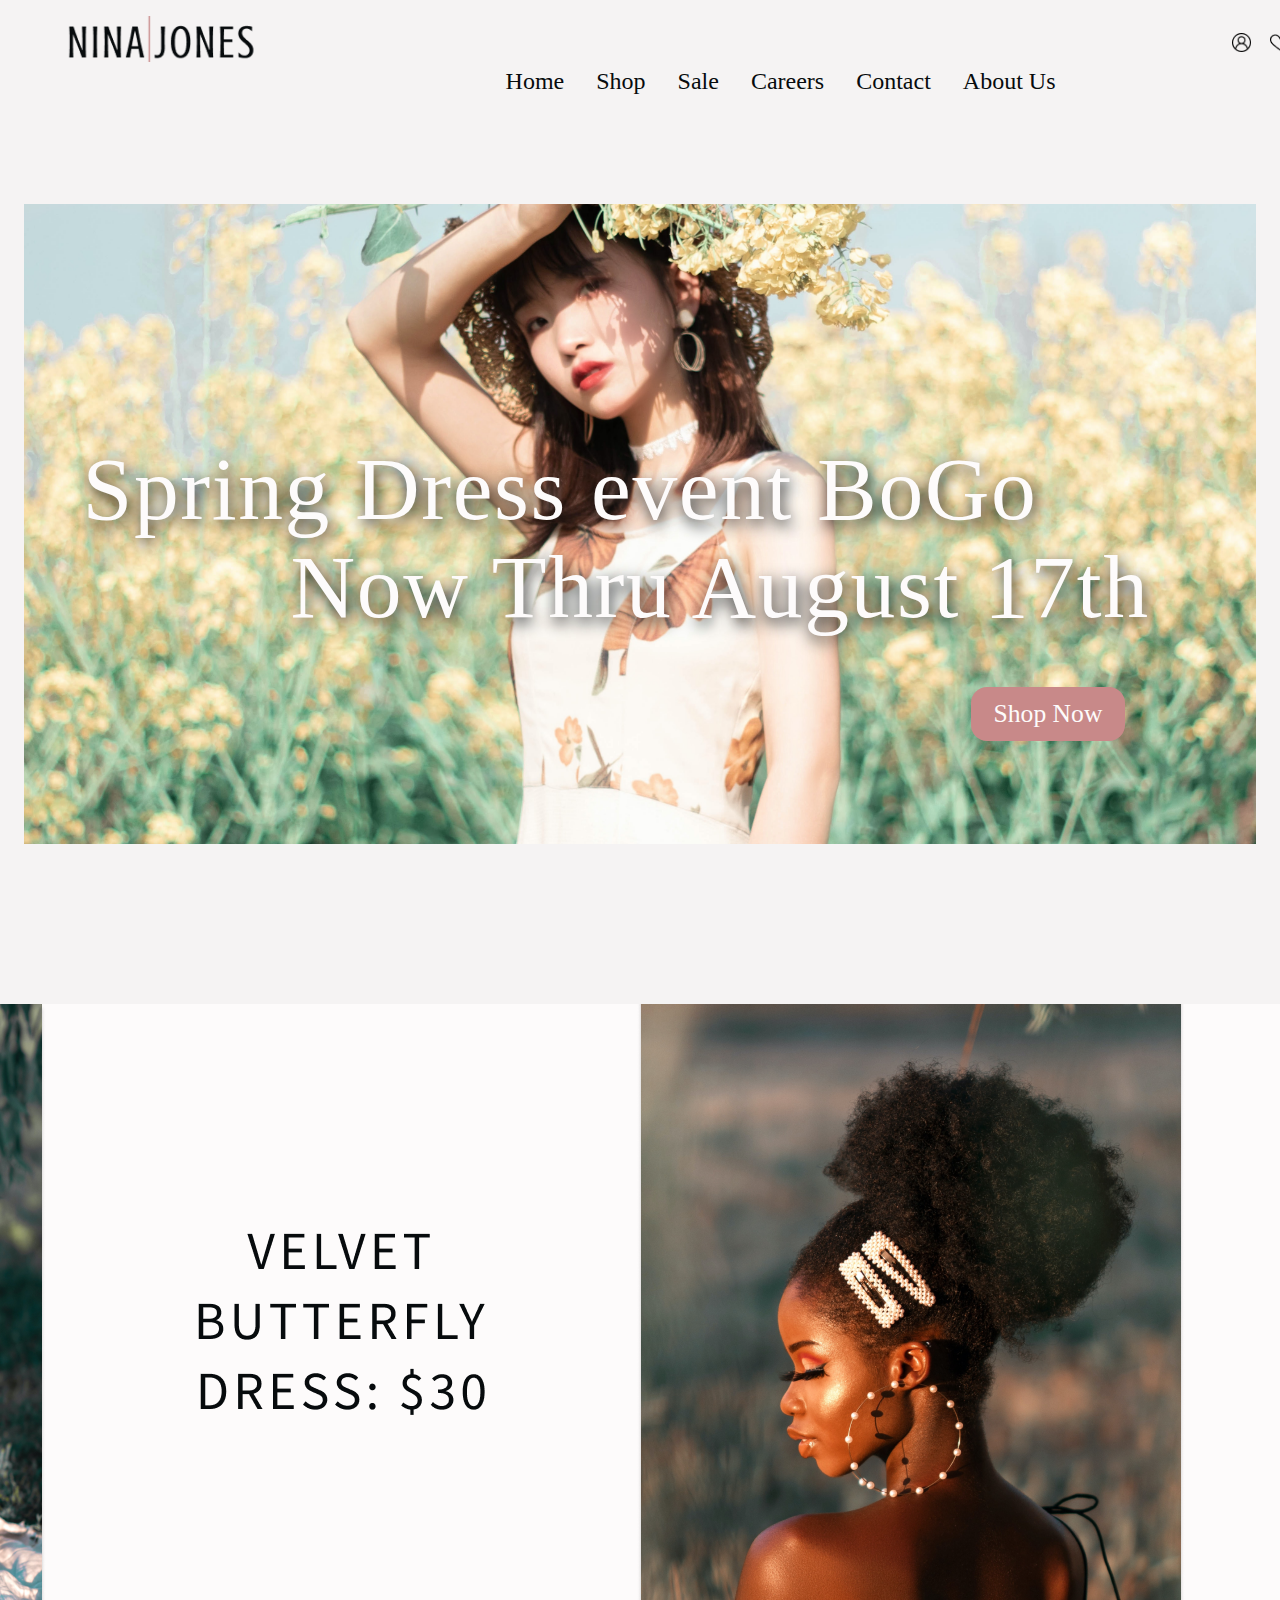
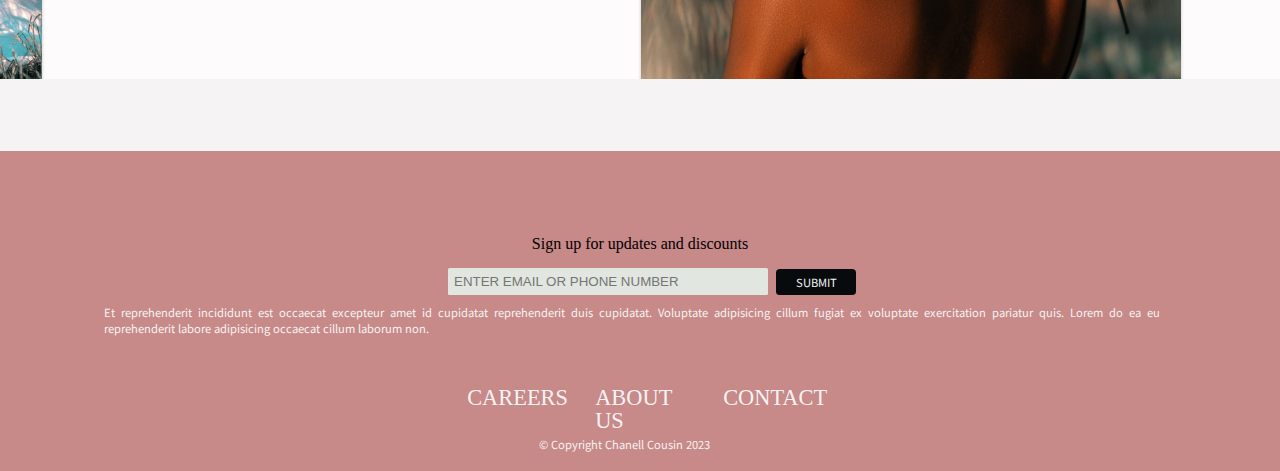
==== index.html @ b7d58924 "sync" ====
<!DOCTYPE html>
<html lang="en">
<head>
    <meta charset="UTF-8">
    <meta http-equiv="X-UA-Compatible" content="IE=edge">
    <meta name="viewport" content="width=device-width, initial-scale=1.0;">
    <link rel="preconnect" href="https://fonts.googleapis.com">
    <link rel="preconnect" href="https://fonts.gstatic.com" crossorigin>
    <link href="https://fonts.googleapis.com/css2?family=Crushed&family=Fraunces:opsz,wght@9..144,700&display=swap" rel="stylesheet">
    <link rel="preconnect" href="https://fonts.googleapis.com">
    <link rel="preconnect" href="https://fonts.gstatic.com" crossorigin>
    <link href="https://fonts.googleapis.com/css2?family=Noto+Sans+KR&display=swap" rel="stylesheet">
    <link rel="stylesheet" href="reset.css">
    <link rel ="stylesheet" type="text/css" href="jones.css">
    <link rel="icon" href="imgs/jonesico.png" type="image/gif" sizes="16x16">
    <script src="https://kit.fontawesome.com/b9b6d2857e.js" crossorigin="anonymous"></script>
    <title>Jones by Nina Jones</title>
</head>
<body>
    <header>
        <section class="header_grid">
            <section class="header_grid">
                <nav class="nav">
                    <div class="btn_toggle_nav"onclick="toggleNav()"></div>
                    <ul>
                        <li><a href="index.html">Home</a></li>
                        <li><a href="shop.html">Shop</a></li>
                        <li><a href="sale.html">Sale</a></li>
                        <li><a href="underconsturct.html">Careers</a></li>
                        <li><a href="contact.html">Contact</a></li>
                        <li><a href="about.html">About Us</a></li> 
                    </ul>
                </nav>
                  <!--header img stuff-->
                  <a href="index.html"> <img class="nina_logo " src="imgs/ninalogo.png" alt="Nina Jones Logo also home button"></li></a>
    
                  <ul class="shop_flex">
    
                    
                    <li>     
                    <aside class="tooltip">
                        <img class="shop_logo " src="imgs/user 3.png" alt="User login icon">
                        <span class="tooltxt">Login</span>
                    </aside>
                </li>
                <li>
                    <aside class="tooltip">
                        <img class="shop_logo" src="imgs/like 3.png" alt="Wishlist icon">
                        <span class="tooltxt2">Wishlist</span>
                    </aside>
    
                </li>
                <li>
                    <aside class="tooltip">
                        <img class="shop_logo" src="imgs/shopping-bag 3.png" alt="Shopping bag icon">
                        <span class="tooltxt3">Bag</span>
                    </aside>
    
                </li>
            </ul>
        
    
        
    
        <!--header img stuff end-->
    
                          
        </section>

        
    
                
            
                <!--header img stuff end-->
          </header>
    
    
        <main>


        <section class="home_banner">
           
            
          
            <div class="flex_this"> 
                <p class="home_banner_txt1">Spring Dress event BoGo </p>
                <p class="home_banner_txt2">Now Thru August 17th</p>
                

                <article class="header_bttn">
                    <a href="#"><button class="home_banner_bttn">Shop Now</button></a>
                   </article>

           </div>

          

         
           

        </section>


    

      

        
         
<!--
        <div class="shop_article_div">
            <article class="shop_article">
                <p>Shop By Season</p>
            </article>
        </div>
            -->

        <section class="season_img_flex">

            <img class="season_sale" src="imgs/Blush.png" alt="">


            <img class="season_sale" src="imgs/Butterfly AD.png" alt="">

           
         


            <!--<aside class="season1">
                <a class="season_img_link" href="underconsturct.html">
                    <img class="img_season" src="imgs/spring.jpg" alt="">
                    <p class="season_txt">Spring</p>
                </a>
                
            </aside>
            

            <aside class="season1">
                <a class="season_img_link" href="underconsturct.html"> 
                    <img class="img_season season_img2" src="imgs/summer 1.png" alt="">
                    <p class="season_txt">Summer</p>
                </a>
               
            </aside>

            <aside class="season1">
                <a href="underconsturct.html" class="season_img_link">   
                    <img class="img_season season_img3" src="imgs/fall1.jpg" alt="">
                    <p class="season_txt">Fall</p>
                </a>
             
            </aside>

            <aside class="season1">
                <a href="underconsturct.html" class="season_img_link">
                    <img class="img_season season_img4" src="imgs/winter2.png" alt="">
                    <p class="season_txt">Winter</p>
                </a>
                
            </aside>

            -->
            
        </section>


    </main>



    <footer class="foot_flex">

        <aside class="flex_foot_icons">
            <i class=" fa-brands fa-twitter fa-2xl"></i>
            <i class="fa-brands fa-square-instagram fa-2xl"></i>
            <i class="fa-brands fa-square-snapchat fa-2xl"></i>
            <i class="fa-brands fa-pinterest fa-2xl"></i>
            <i class="fa-brands fa-youtube fa-2xl"></i>
        </aside>

        
        
        <aside class="lorem_form">

           <p class="signup">Sign up for updates and discounts</p>
          

            <form action="#">
                <label for="email"></label>
                <input type="text" id="email" name="email" placeholder="Enter Email or Phone Number">
                
            </form>

        

            <input type="submit" value="submit">
            
    
            <p class="lorem">Et reprehenderit incididunt est occaecat excepteur amet id cupidatat reprehenderit duis cupidatat. Voluptate adipisicing cillum fugiat ex voluptate exercitation pariatur quis. Lorem do ea eu reprehenderit labore adipisicing occaecat cillum laborum non.</p>

        </aside>
       

        <aside class="second_menu_flex">
            <a href="underconstuct.html"><p>careers</p></a>
            <a href="about.html"><p>about us</p></a>
            <a href="contact.html"><p>contact</p></a>
        </aside>


        <p id="copy_right">&copy Copyright Chanell Cousin 2023
      
        </p>
        

    </footer>
  


    
    
</body>
<script src="/nav.js"></script>
</html>
---- jones.css ----
*{
    margin: 0;
    padding: 0;
    box-sizing: border-box;
}

.btn_toggle_nav{
   
    width:80px;
    height: 40px;
    background-image: url(imgs/pinkhamburger.png);
    background-repeat: no-repeat;
    background-size: 30%;
    background-position: center;
    cursor: pointer;
    visibility: visible;
    z-index: 3;
    position: relative;
    right: 1rem;
  
}

body{
    background:#f5f3f3;
    width:100%;
    height: 100%;
    margin:0;
    padding:0;
    overflow-x: hidden;
    
}

.nav ul a{
    position: relative;
    z-index: 2;
    
	
}

.nav {
    visibility: hidden;
    text-decoration: none;
    color:#c88989;
    font-size: 1.3rem;
    font-family: crushed, Times New Roman, Times, serif;
    padding:.8rem;
    line-height: 2.5rem;
    
    
}

li a{
	padding-left: .5rem;
    text-decoration: none;
    color:#c88989;
}





.nav a:hover{
   cursor: pointer;
   
   
}




footer{
    
    bottom: 0;
    left: 0;
    right: 0;
    height: 20rem;
    background-color: #c88989;
    clear: both;
    bottom: 0;
    clear: both;
    position: relative;
    top:8rem;
}










/*header code*************************************************************/







.nav{
    float: left;
}



.nina_logo:hover{
    cursor: pointer;

}



.shop_logo{
   
   
    
    width: 1.2rem;
    height: 1.2rem;
   

}

.shop_logo:hover{
    transform: scale(1.2);
    cursor: pointer;

}

.shop_flex{
    display: flex;
    flex-direction: row;
    justify-content: center;
    align-items: center;
    gap:1.2rem;
    position: relative;
    top:1rem;
   
}


/*ToolTip section******************************************/
.tooltip{
    display: flex;
    flex-direction: column;
    align-items: center;
    justify-content: center;
    position: relative;
}


 .tooltxt{
    visibility:hidden;
    width:3rem;
    color:#f5f3f3;
    background-color: #070b0d6f;
    text-align: center;
    padding:0.258rem;
    top:1.5rem;
    border-radius: 6px;
    position: absolute;
    z-index: 1;
    font-family: noto sans kr;
    font-size: 0.8rem;
}

.tooltip:hover .tooltxt{
    visibility: visible;
}

.tooltxt2{
    visibility:hidden;
    width:3.5rem;
    color:#f5f3f3;
    background-color: #070b0d6f;
    text-align: center;
    padding:0.258rem;
    top:1.5rem;
    
    border-radius: 6px;
    position: absolute;
    z-index: 1;
    font-family: noto sans kr;
    font-size: 0.8rem;
}

.tooltip:hover .tooltxt2{
    visibility: visible;
}

.tooltxt3{
    visibility:hidden;
    width:3rem;
    color:#f5f3f3;
    background-color: #070b0d6f;
    text-align: center;
    padding:0.258rem;
    top:1.5rem;
    border-radius: 6px;
    position: absolute;
    z-index: 1;
    font-family: noto sans kr;
    font-size: 0.8rem;
}

.tooltip:hover .tooltxt3{
    visibility: visible;
}

/*End ToolTip section*******************************************/



/*end header code**************************************************************************/







/*Search bar*****************************************************************************/

input[type=text]{
    
    width: 19rem;
    height: 1.630rem;
    background: #e1e6e1;
    position: relative;
    bottom:18rem;
    border-radius: 10rem;
    text-transform: uppercase;
    color:#070b0d89;
    border:1px solid#070b0d;
    font-family: 'Noto Sans KR, Franklin Gothic Medium, Arial Narrow', Arial, sans-serif;
 
    
      
  
      
  }
  
  .search_flex{
     position: relative;
     left:7rem;
     z-index: 0;
     bottom:15rem;
   
  
    
  }
  








*/


/*search bar end*/

/*Banner code start******************************************/

.flex_this{
    display: flex;
    flex-direction: column;
    align-items: center;
    justify-content: center;
    flex-wrap: nowrap;
    gap:.5rem;


}


.home_banner{
   
    background-image: url(imgs/homepageimg.jpg);
    background-size: cover;
    background-position: center;
    background-repeat:no-repeat;
    width: 100%;
    height:35vh;
    position: relative;
    top:4rem;
    z-index:5;
 

}


.home_banner_txt1,.home_banner_txt2{
    color:#fdfbfb;
    font-family: crushed, Times New Roman, Times, serif;
    font-size: 7vw;
    filter: drop-shadow(2px 5px 8px #070b0d);
    position: relative;
    top:10rem;
    letter-spacing: 0.1rem;
    right:5rem;
  
    
}



.home_banner_txt2{
    position: relative;
    right:2rem;
   
  
}


.home_banner_bttn{
    cursor: pointer;
    border:none;
    width: 18vw;
    height:4vh;
    border-radius: 1rem;
    background: #c88989;
    color:#fdfbfb;
    position: relative;
    top:12rem;
    left: 14rem;
    font-size:3vw;
    font-family: crushed;
    z-index: 1;
   
    
}



.home_banner_bttn:hover{
    color:#c88989;
    background: #fdfbfb;
}

.season_txt{
    text-align: center;
    color:#f5f3f3;
    font-size: 2.8rem;
    font-family: crushed;
    position: relative;
    bottom:13rem;
    letter-spacing: 0.2rem;
    filter: drop-shadow(2px 2px 2px #070b0d);
}
 






/*Banner code end********************************************/


.shop_article{
    display: block;
    margin-left: auto;
    margin-right:auto;   
    width:27rem;
    height:4rem;
    background: #fdfbfb;
    border:0.123rem solid #985657;
    position: relative;
    top:7rem;
    filter: drop-shadow(1px 3px 2px #070b0d6f);

}

.shop_article p{
    text-align: center;
    position: relative;
    top:.5rem;
    font-family: crushed;
    font-size: 2.5rem;
    color: #985657;
    text-transform: uppercase;
}

/*Seasons Images************************************************/

.season_img_flex{
    display: flex;
    flex-direction: row;
    flex-wrap: wrap;
    align-content: center;
    justify-content: center;
    gap:4rem;
  
    position: relative;
    top:10rem;
    padding-bottom: 5rem;
    
  
}

a{
    text-decoration: none;
    width:8rem;
    height:1rem;
}


.img_season{
    cursor: pointer;
    width: 12rem;
    height: 20rem;
    filter: drop-shadow(2px 2px 2px #070b0d);
}

.season1{
    height: 20.6rem;
}

.season_txt{
    cursor:pointer;
}





.season1:hover{
 
   filter: drop-shadow(2px 2px 2px #070b0d);
   transition: 150ms;
   
   
}








/*Seasons Images end********************************************/



/********FOOTER CODE************************/

.foot_flex{
    display: flex;
    flex-direction: column;
    align-items: center;
    justify-content: center;
   
}




footer{
    
    bottom: 0;
    left: 0;
    right: 0;
    height: auto;
    height: 20rem;
    background-color: #c88989;
    clear: both;
    bottom: 0;
    clear: both;
    position: relative;
    top:8rem;
}



.flex_foot_icons{
    display: flex;
    flex-direction: row;
    align-items: center;
    justify-content: center;
    gap:1.6rem;
    position: relative;
    
}

/*footer form start*/


.lorem_form{
    display: flex;
    flex-direction: column;
    align-items: center;
    justify-content: center;
   
    
    
}
/*

.signup{
    color:#070b0d;
    font-family: crushed;
    font-size: 1.5rem;
    position: relative;
    top:2.5rem;
    letter-spacing: 0.222;
    margin-right: 5rem;
    
}
*/
input[type=text]{
    width: 20rem;
    padding:6px ;
    display:inline-block;
    border-radius: .1rem;
    box-sizing: border-box;
    position: relative;
    margin-right: 4rem;
    top:1rem;
    border: none;
    
    
}

input[type=submit]{
    cursor: pointer;
    width:5rem;
    height: 1.6rem;
    border:none;
    border-radius: .240rem;
    background-color:#070b0d;
    color:#f5f3f3;
    position: relative;
    bottom:2.5rem;
    left:11rem;
    font-family: noto sans kr;
    font-size: 0.7rem;
    text-transform: uppercase;
    top:-0.6rem;

}


input[type=submit]:hover{
    background-color:#f5f3f3;
    color:#070b0d;

}


/*footer form end*/

.lorem{
    font-family: noto sans kr;
    font-size: .7rem;
    color:#f5f3f3;
    line-height: 1rem;
    padding-left: 4rem;
    padding-right: 5rem;
    text-align: justify;
    max-width: 75rem;
    width:100%;
    
  
   
    
}

.second_menu_flex{
  display: flex;
  flex-direction: row;
  align-items: center;
  justify-content: center;
  position: relative;
  top:2rem;
 
}

.second_menu_flex a{
    text-decoration: none;
}

.second_menu_flex p:hover{
    transform: scale(1.2);
}

.fa-brands{
    color:#070b0d;
}

.fa-brands:hover{
    transform: scale(1.2);
    cursor: pointer;
}



.second_menu_flex p{
    
    color:#f5f3f3;
    font-family: crushed;
    font-size: 1.4rem;
    text-transform: uppercase;
}


#copy_right{
    text-align: center;
    color:#f5f3f3;
    text-align: center;
    font-family: noto sans kr;
    position: relative;
    top:4rem;
    font-size: .7rem;
    right: 1rem;

}

/*Cell phones******************************/

@media only screen  and (min-width:320px) and (max-width:768px) /*between 320 and 768*/ {

    
header{
	position: relative;
	top:0;
	width: auto;
    height: 6rem;
}


.nav{
   position: relative;
    visibility: hidden;
	background-color:#f5f3f3c0;
	z-index: 6;
	height: 20rem;
	width:10rem;
   
	
}

.nav ul li a:hover{
    color:#f5f3f3;
    background-color: #c88989;
    padding: .4rem;
    border-radius: .2rem;
}
   
   
   
   
   
   
   


.nina_logo{
    float: left;
    position: relative;
    top:.9rem;
    left: -2rem;
    width: 8rem;
    
}




    .tooltip{
    display: flex;
    flex-direction: column;
    align-items: center;
    justify-content: center;
    position: relative;
    
    
}



    
/*Banner code start******************************************/

.flex_this{
    display: flex;
    flex-direction: column;
    align-items: center;
    justify-content: center;
    flex-wrap: nowrap;
    gap:.5rem;


}


.home_banner{
   
    background-image: url(imgs/homepageimg.jpg);
    background-size: cover;
    background-position: center;
    background-repeat:no-repeat;
    width: 100%;
    height:35vh;
    position: relative;
    top:4rem;
    z-index:5;
 

}


.home_banner_txt1,.home_banner_txt2{
    color:#fdfbfb;
    font-family: crushed, Times New Roman, Times, serif;
    font-size: 7vw;
    filter: drop-shadow(2px 5px 8px #070b0d);
    position: relative;
    top:8rem;
    letter-spacing: 0.1rem;
    right:5rem;
    white-space: nowrap;
  
    
}



.home_banner_txt2{
    position: relative;
    right:2rem;
   
  
}


.home_banner_bttn{
    cursor: pointer;
    border:none;
    width: 25vw;
    height:3vh;
    border-radius: 1rem;
    background: #c88989;
    color:#fdfbfb;
    position: relative;
    top:10rem;
    left: 3rem;
    font-size:3vw;
    font-family: crushed;
    z-index: 1;
   
    
}



.home_banner_bttn:hover{
    color:#c88989;
    background: #fdfbfb;
}

.season_txt{
    text-align: center;
    color:#f5f3f3;
    font-size: 2.8rem;
    font-family: crushed;
    position: relative;
    bottom:13rem;
    letter-spacing: 0.2rem;
    filter: drop-shadow(2px 2px 2px #070b0d);
}
 






/*Banner code end********************************************/

.shop_article{
   
    width:25rem;
    height:4rem;
    background: #fdfbfb;
    border:0.123rem solid #985657;
    position: relative;
    top:7rem;
    filter: drop-shadow(1px 3px 2px #070b0d6f);

}

.shop_article_div{
    display: flex;
    flex-direction: column;
    align-items: center;
    justify-content: center ;
}

.season_sale{
    width:28rem;
    filter: drop-shadow(1px 3px 2px #070b0d6f);
}


/********FOOTER CODE************************/

.foot_flex{
    display: flex;
    flex-direction: column;
    align-items: center;
    justify-content: center;
   
}




footer{
    
    bottom: 0;
    left: 0;
    right: 0;
    height: auto;
    height: 24rem;
    background-color: #c88989;
    clear: both;
    bottom: 0;
    clear: both;
    position: relative;
    top:8rem;
}



.flex_foot_icons{
    display: flex;
    flex-direction: row;
    align-items: center;
    justify-content: center;
    gap:1.6rem;
    position: relative;
    top:-2rem;
    
}

/*footer form start*/


.lorem_form{
    display: flex;
    flex-direction: column;
    align-items: center;
    justify-content: center;
   
    
    
}

.signup{
    color:#f5f3f3;
    font-family: crushed;
    font-size: 1.5rem;
    position: relative;
    top:.4rem;
    letter-spacing: 0.222;
    padding:1rem;
    text-align: center;
    
}

input[type=text]{
    width: 18rem;
    padding:6px ;
    display:inline-block;
    border-radius: .1rem;
    box-sizing: border-box;
    position: relative;
    right:.8rem;
    top:1rem;
    border: none;
    
    
}

input[type=submit]{
    cursor: pointer;
    width:5rem;
    height: 1.6rem;
    border:none;
    border-radius: .240rem;
    background-color:#070b0d;
    color:#f5f3f3;
    position: relative;
    bottom:2.5rem;
    left:9.5rem;
    font-family: noto sans kr;
    font-size: 0.7rem;
    text-transform: uppercase;
    top:-0.6rem;

}


input[type=submit]:hover{
    background-color:#f5f3f3;
    color:#070b0d;

}


/*footer form end*/

.lorem{
    font-family: noto sans kr;
    font-size: .7rem;
    color:#f5f3f3;
    line-height: 1rem;
    width:100%;
    position: relative;
    left:.2rem;
    padding:1rem;
    padding-right: 2rem;
   
    
    
    
  
   
    
}



.second_menu_flex a{
    text-decoration: none;
}

.second_menu_flex p:hover{
    text-decoration: underline;
    color:#f5f3f3;
}

.fa-brands{
    color:#070b0d;
}

.fa-brands:hover{
    transform: scale(1.2);
    cursor: pointer;
}



.second_menu_flex p{
    
    color:#f5f3f3;
    font-family: crushed;
    font-size: 1.4rem;
    text-transform: uppercase;
    text-align: center;
}


#copy_right{
    text-align: center;
    color:#f5f3f3;
    text-align: center;
    font-family: noto sans kr;
    position: relative;
    top:4rem;
    font-size: .7rem;
    right: 1rem;
}

/*Footer Code End*/





}


/* Tablets**************************************************/
@media only screen and (min-width:768px) and (max-width:1024px) /*between 768 and 1024*/  {

    
.nina_logo{
    position: relative;
    left:8rem;
    width:12rem;
    bottom:2rem;
    z-index: 3;
 }

 .tooltip{
    display: flex;
    flex-direction: column;
    align-items: center;
    justify-content: center;
    position: relative;
    left:8rem;
    top: .5srem;

    
}


.shop_article{
   
    width:50rem;
    height:5rem;
    background: #c88989;
    
    position: relative;
    top:7rem;
    filter: drop-shadow(1px 3px 2px #070b0d6f);

}

.shop_article p{
    color:#fdfbfb;
    font-size: 4rem;
}

.img_season{
    cursor: pointer;
    width: 14rem;
    height: 22rem;
    filter: drop-shadow(2px 2px 2px #070b0de1);
}

.season1{
    height: 20.6rem;
}

.season_txt{
    cursor:pointer;
}


.season1:hover{
  
   filter: drop-shadow(2px 2px 2px #985657);
   transition: 150ms;
   
   
}

/********FOOTER CODE************************/

.foot_flex{
    display: flex;
    flex-direction: column;
    align-items: center;
    justify-content: center;
   
}




footer{
    
    bottom: 0;
    left: 0;
    right: 0;
    height: auto;
    height: 24rem;
    background-color: #c88989;
    clear: both;
    bottom: 0;
    clear: both;
    position: relative;
    top:8rem;
}



.flex_foot_icons{
    display: flex;
    flex-direction: row;
    align-items: center;
    justify-content: center;
    gap:1.6rem;
    position: relative;
    top:-2rem;
    
}

/*footer form start*/


.lorem_form{
    display: flex;
    flex-direction: column;
    align-items: center;
    justify-content: center;
   
    
    
}

.signup{
    color:#f5f3f3;
    font-family: crushed;
    font-size: 2rem;
    position: relative;
    top:.4rem;
    letter-spacing: 0.222;
    padding:1rem;
    text-align: center;
    
}

input[type=text]{
    width: 20rem;
    padding:6px ;
    display:inline-block;
    border-radius: .1rem;
    box-sizing: border-box;
    position: relative;
    right:.8rem;
    top:1rem;
    border: none;
    font-size: 1rem;
    
    
}

input[type=submit]{
    cursor: pointer;
    width:5rem;
    height: 1.6rem;
    border:none;
    border-radius: .240rem;
    background-color:#070b0d;
    color:#f5f3f3;
    position: relative;
    bottom:2.5rem;
    left:10rem;
    font-family: noto sans kr;
    font-size: 0.9rem;
    text-transform: uppercase;
    top:-0.6rem;

}


input[type=submit]:hover{
    background-color:#f5f3f3;
    color:#070b0d;

}


/*footer form end*/

.lorem{
    font-family: noto sans kr;
    font-size: .8rem;
    color:#f5f3f3;
    line-height: 1rem;
    width:100%;
    position: relative;
    left:.2rem;
    padding:1rem;
    padding-right: 5rem;
    padding-left: 5rem;
   
    
    
    
  
   
    
}



.second_menu_flex a{
    text-decoration: none;
}

.second_menu_flex p:hover{
    text-decoration: underline;
    color:#f5f3f3;
}

.fa-brands{
    color:#070b0d;
}

.fa-brands:hover{
    transform: scale(1.2);
    cursor: pointer;
}



.second_menu_flex p{
    
    color:#f5f3f3;
    font-family: crushed;
    font-size: 1.4rem;
    text-transform: uppercase;
    text-align: center;
}


#copy_right{
    text-align: center;
    color:#f5f3f3;
    text-align: center;
    font-family: noto sans kr;
    position: relative;
    top:4rem;
    font-size: .7rem;
    right: 1rem;
}









  
}



/*DESKTOP******************************************************************/

@media only screen  and (min-width:1024px) and (max-width:2000px) /*between 1024 and 2000*/ {

body{
    background-color:#f5f3f3;
}

.tooltip{
    display: flex;
    flex-direction: column;
    align-items: center;
    justify-content: center;
    position: relative;
    left:40rem;
    bottom: 5rem;

    
}

.tooltxt{
    visibility:hidden;
    width:3rem;
    color:#f5f3f3;
    background-color: #070b0d6f;
    text-align: center;
    padding:0.258rem;
    top:1.5rem;
    border-radius: 6px;
    position: absolute;
    z-index: 1;
    font-family: noto sans kr;
    font-size: 0.8rem;
}

.tooltip:hover .tooltxt{
    visibility: visible;
}

.tooltxt2{
    visibility:hidden;
    width:3.5rem;
    color:#f5f3f3;
    background-color: #070b0d6f;
    text-align: center;
    padding:0.258rem;
    top:1.5rem;
    border-radius: 6px;
    position: absolute;
    z-index: 1;
    font-family: noto sans kr;
    font-size: 0.8rem;
}

.tooltip:hover .tooltxt2{
    visibility: visible;
}

.tooltxt3{
    visibility:hidden;
    width:3rem;
    color:#f5f3f3;
    background-color: #070b0d6f;
    text-align: center;
    padding:0.258rem;
    top:1.5rem;
    border-radius: 6px;
    position: absolute;
    z-index: 1;
    font-family: noto sans kr;
    font-size: 0.8rem;
}

.tooltip:hover .tooltxt3{
    visibility: visible;
}


.nina_logo{
    position: relative;
    left:3rem;
    width:12rem;
    bottom:2rem;
    z-index: 3;
 }

 .nina_logo:hover{
    cursor: pointer;
    
 }

 .btn_toggle_nav{
    visibility: hidden;

  
}

body{
  
    width:100%;
    height: 100%;
    margin:0;
    padding:0;
    overflow-x: hidden;
    
}

.nav{
    position: relative;
     visibility: visible;
     
     z-index: 6;
     height: 3rem;
     width:100%;
    
     
 }

.nav ul a{
    color:#070b0d;
}



.nav {
    visibility: visible;
    text-decoration: none;
    color:#c88989;
    font-size: 1.5rem;
    font-family: crushed, Times New Roman, Times, serif;
    padding:.8rem;
    line-height: 2.5rem;
    
    
}

li{
    float: left;
    
}

li a{
	padding-left: .8rem;
    text-decoration: none;
    color:#c88989;
    position: relative;
    top:.5rem;
    left:30rem;
  
}

a{
    padding:1.2rem;
}





.nav a:hover{
   cursor: pointer;
   
   
}

.nav ul li a:hover{
    color:#c88989;
    text-decoration: underline;
  
   
    padding: .4rem;
    border-radius: .2rem;
}

main{
    padding:1.5rem;
}


/*Banner code start******************************************/

.flex_this{
    display: flex;
    flex-direction: column;
    align-items: center;
    justify-content: center;
    flex-wrap: nowrap;
    gap:.5rem;


}


.home_banner{
   
    background-image: url(imgs/homepageimg.jpg);
    background-size: cover;
    background-position: center;
    background-repeat:no-repeat;
    width: 100%;
    height:40rem;
    position: relative;
    top:4rem;
    z-index:5;
 

}


.home_banner_txt1,.home_banner_txt2{
    color:#fdfbfb;
    font-family: crushed, Times New Roman, Times, serif;
    font-size: 7vw;
    filter: drop-shadow(2px 5px 8px #070b0d);
    position: relative;
    top:15rem;
    letter-spacing: 0.1rem;
    right:5rem;
  
    
}



.home_banner_txt2{
    position: relative;
    right:-5rem;
   
  
}


.home_banner_bttn{
    cursor: pointer;
    border:none;
    width: 12vw;
    height:6vh;
    border-radius: 1rem;
    background: #c88989;
    color:#fdfbfb;
    position: relative;
    top:18rem;
    left: 25.5rem;
    font-size:2vw;
    font-family: crushed;
    z-index: 1;
   
    
}



.home_banner_bttn:hover{
    color:#c88989;
    background: #fdfbfb;
}

.season_txt{
    text-align: center;
    color:#f5f3f3;
    font-size: 2.8rem;
    font-family: crushed;
    position: relative;
    bottom:13rem;
    letter-spacing: 0.2rem;
    filter: drop-shadow(2px 2px 2px #070b0d);
}
 






/*Banner code end********************************************/






}
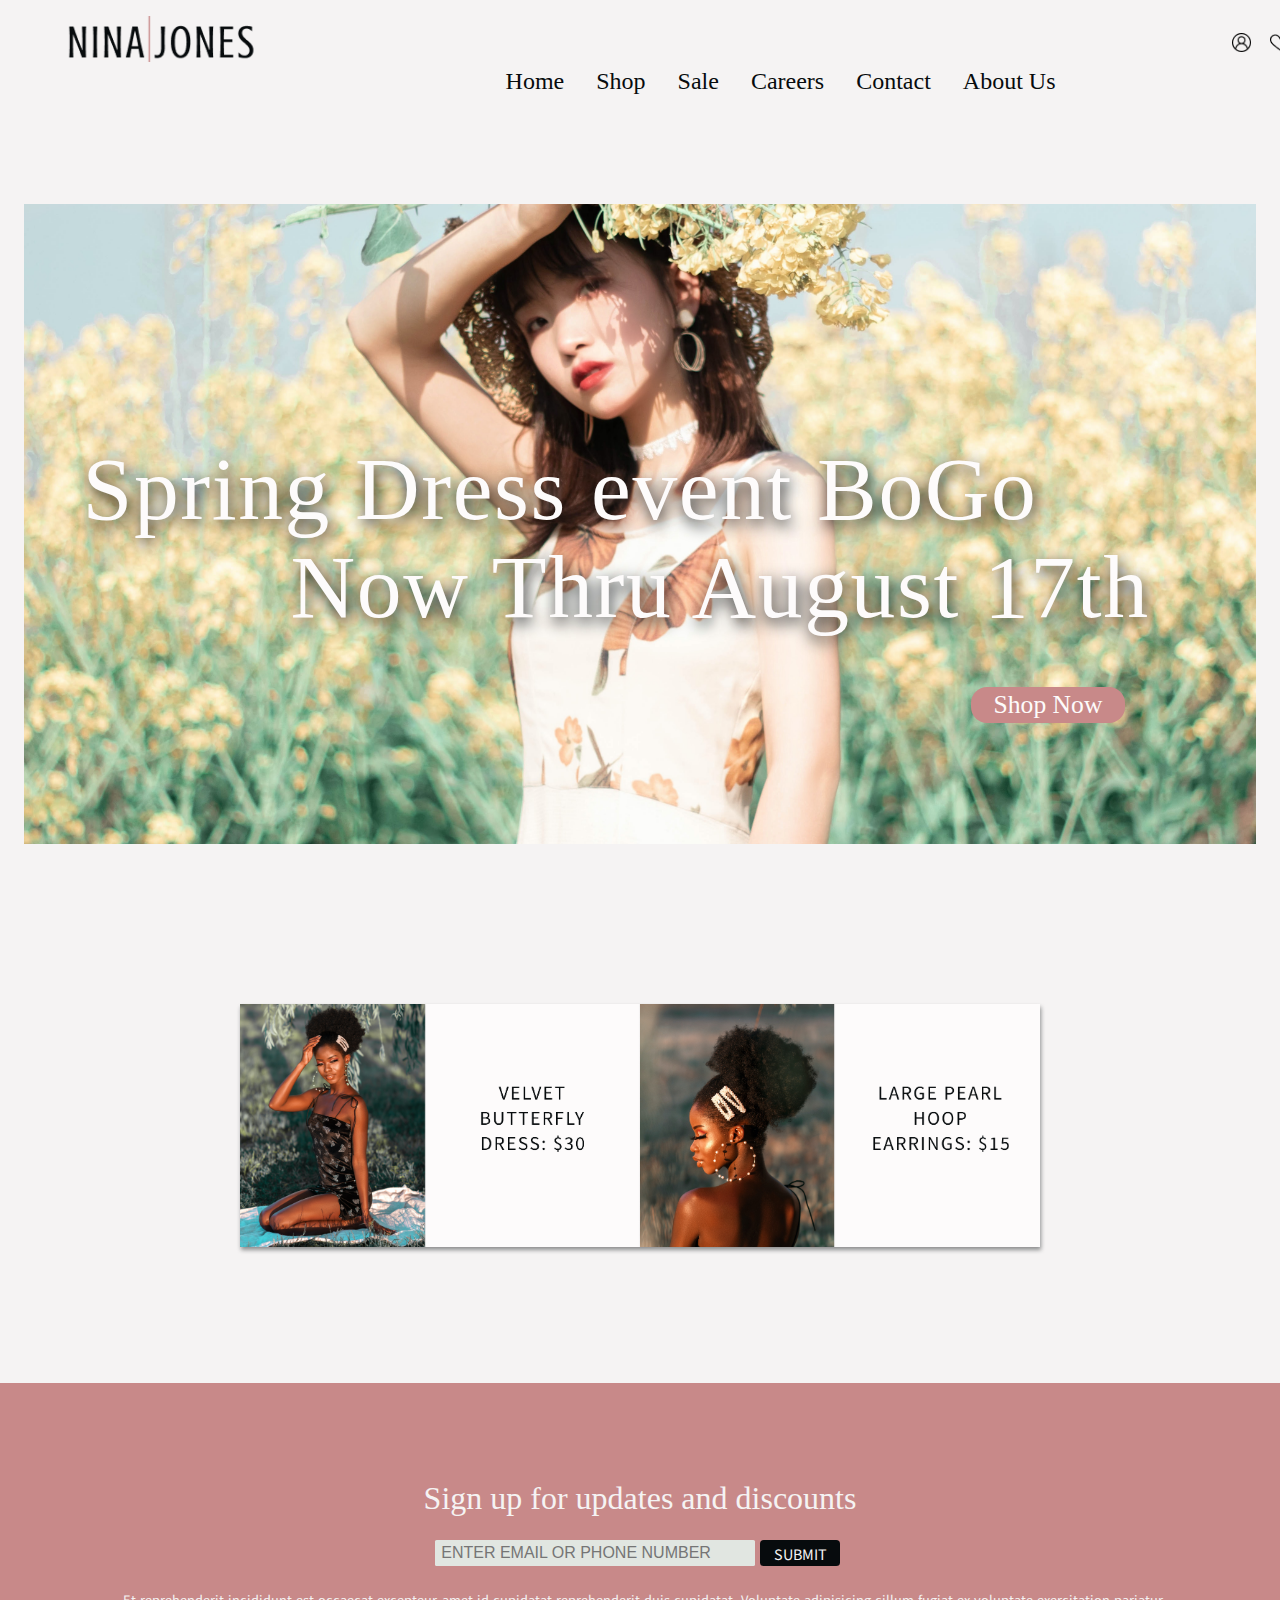
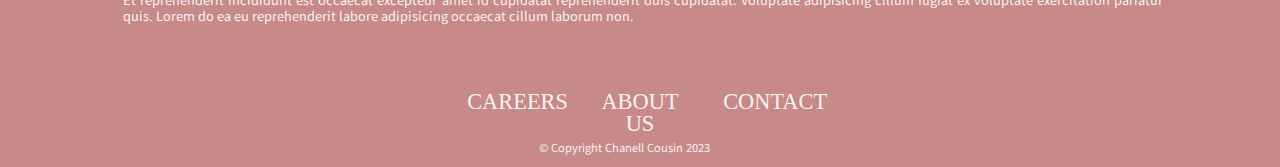
==== commit 51f7beaf: "sync" ====
--- a/index.html
+++ b/index.html
@@ -117,10 +117,12 @@
 
         <section class="season_img_flex">
 
-            <img class="season_sale" src="imgs/Blush.png" alt="">
-
-
-            <img class="season_sale" src="imgs/Butterfly AD.png" alt="">
+            <img class="season_sale1" src="imgs/Blush.png" alt="">
+
+
+            <img class="season_sale2" src="imgs/Butterfly AD.png" alt="">
+
+            <img class="season_sale3" src="imgs/summer sale ad.png" alt="">
 
            
          
--- a/jones.css
+++ b/jones.css
@@ -802,10 +802,21 @@
     justify-content: center ;
 }
 
-.season_sale{
+.season_sale1{
+    width:35rem;
+    filter: drop-shadow(1px 3px 2px #070b0d6f);
+}
+
+.season_sale2{
+    width:35rem;
+    filter: drop-shadow(1px 3px 2px #070b0d6f);
+}
+
+.season_sale3{
     width:28rem;
     filter: drop-shadow(1px 3px 2px #070b0d6f);
 }
+
 
 
 /********FOOTER CODE************************/
@@ -990,13 +1001,38 @@
 /* Tablets**************************************************/
 @media only screen and (min-width:768px) and (max-width:1024px) /*between 768 and 1024*/  {
 
-    
+
+
+    
+.nav{
+    position: relative;
+     visibility: hidden;
+     background-color:#f5f3f3c0;
+     z-index: 6;
+     height: 20rem;
+     width:10rem;
+    
+     
+ }
+ 
+ .nav ul li a:hover{
+     color:#f5f3f3;
+     background-color: #c88989;
+     padding: .4rem;
+     border-radius: .2rem;
+ }
+
+ 
+    
+
+
 .nina_logo{
     position: relative;
     left:8rem;
     width:12rem;
     bottom:2rem;
     z-index: 3;
+    padding-top:3rem;
  }
 
  .tooltip{
@@ -1005,8 +1041,8 @@
     align-items: center;
     justify-content: center;
     position: relative;
-    left:8rem;
-    top: .5srem;
+    left:15rem;
+    top: -5rem;
 
     
 }
@@ -1052,6 +1088,22 @@
    
    
 }
+
+.season_sale1{
+    width:50rem;
+    filter: drop-shadow(1px 3px 2px #070b0d6f);
+}
+
+.season_sale2{
+    width:45rem;
+    filter: drop-shadow(1px 3px 2px #070b0d6f);
+}
+
+.season_sale3{
+    width:40rem;
+    filter: drop-shadow(1px 3px 2px #070b0d6f);
+}
+
 
 /********FOOTER CODE************************/
 
@@ -1393,6 +1445,11 @@
     padding:1.2rem;
 }
 
+a:active{
+    color:#c88989;
+
+}
+
 
 
 
@@ -1474,7 +1531,7 @@
     cursor: pointer;
     border:none;
     width: 12vw;
-    height:6vh;
+    height:4vh;
     border-radius: 1rem;
     background: #c88989;
     color:#fdfbfb;
@@ -1514,17 +1571,213 @@
 
 /*Banner code end********************************************/
 
-
-
-
-
-
-}
-
-
-
-
-
-
-
-
+.season_sale1{
+    width:60rem;
+    filter: drop-shadow(1px 3px 2px #070b0d6f);
+}
+
+.season_sale2{
+    width:50rem;
+    filter: drop-shadow(1px 3px 2px #070b0d6f);
+}
+
+.season_sale3{
+    width:44rem;
+    filter: drop-shadow(1px 3px 2px #070b0d6f);
+}
+
+
+
+
+/********FOOTER CODE************************/
+
+.foot_flex{
+    display: flex;
+    flex-direction: column;
+    align-items: center;
+    justify-content: center;
+   
+}
+
+
+
+
+footer{
+    
+    bottom: 0;
+    left: 0;
+    right: 0;
+    height: auto;
+    height: 24rem;
+    background-color: #c88989;
+    clear: both;
+    bottom: 0;
+    clear: both;
+    position: relative;
+    top:8rem;
+}
+
+
+
+.flex_foot_icons{
+    display: flex;
+    flex-direction: row;
+    align-items: center;
+    justify-content: center;
+    gap:1.6rem;
+    position: relative;
+    top:-2rem;
+    
+}
+
+/*footer form start*/
+
+
+.lorem_form{
+    display: flex;
+    flex-direction: column;
+    align-items: center;
+    justify-content: center;
+   
+    
+    
+}
+
+.signup{
+    color:#f5f3f3;
+    font-family: crushed;
+    font-size: 2rem;
+    position: relative;
+    top:.4rem;
+    letter-spacing: 0.222;
+    padding:1rem;
+    text-align: center;
+    
+}
+
+input[type=text]{
+    width: 20rem;
+    padding:6px ;
+    display:inline-block;
+    border-radius: .1rem;
+    box-sizing: border-box;
+    position: relative;
+    right:.8rem;
+    top:1rem;
+    border: none;
+    font-size: 1rem;
+    
+    
+}
+
+input[type=submit]{
+    cursor: pointer;
+    width:5rem;
+    height: 1.6rem;
+    border:none;
+    border-radius: .240rem;
+    background-color:#070b0d;
+    color:#f5f3f3;
+    position: relative;
+    bottom:2.5rem;
+    left:10rem;
+    font-family: noto sans kr;
+    font-size: 0.9rem;
+    text-transform: uppercase;
+    top:-0.6rem;
+
+}
+
+
+input[type=submit]:hover{
+    background-color:#f5f3f3;
+    color:#070b0d;
+
+}
+
+
+/*footer form end*/
+
+.lorem{
+    font-family: noto sans kr;
+    font-size: .8rem;
+    color:#f5f3f3;
+    line-height: 1rem;
+    width:100%;
+    position: relative;
+    left:.2rem;
+    padding:1rem;
+    padding-right: 5rem;
+    padding-left: 5rem;
+   
+    
+    
+    
+  
+   
+    
+}
+
+
+
+.second_menu_flex a{
+    text-decoration: none;
+}
+
+.second_menu_flex p:hover{
+    text-decoration: underline;
+    color:#f5f3f3;
+}
+
+.fa-brands{
+    color:#070b0d;
+}
+
+.fa-brands:hover{
+    transform: scale(1.2);
+    cursor: pointer;
+}
+
+
+
+.second_menu_flex p{
+    
+    color:#f5f3f3;
+    font-family: crushed;
+    font-size: 1.4rem;
+    text-transform: uppercase;
+    text-align: center;
+}
+
+
+#copy_right{
+    text-align: center;
+    color:#f5f3f3;
+    text-align: center;
+    font-family: noto sans kr;
+    position: relative;
+    top:4rem;
+    font-size: .7rem;
+    right: 1rem;
+}
+
+
+
+
+
+
+
+
+
+
+
+
+}
+
+
+
+
+
+
+
+
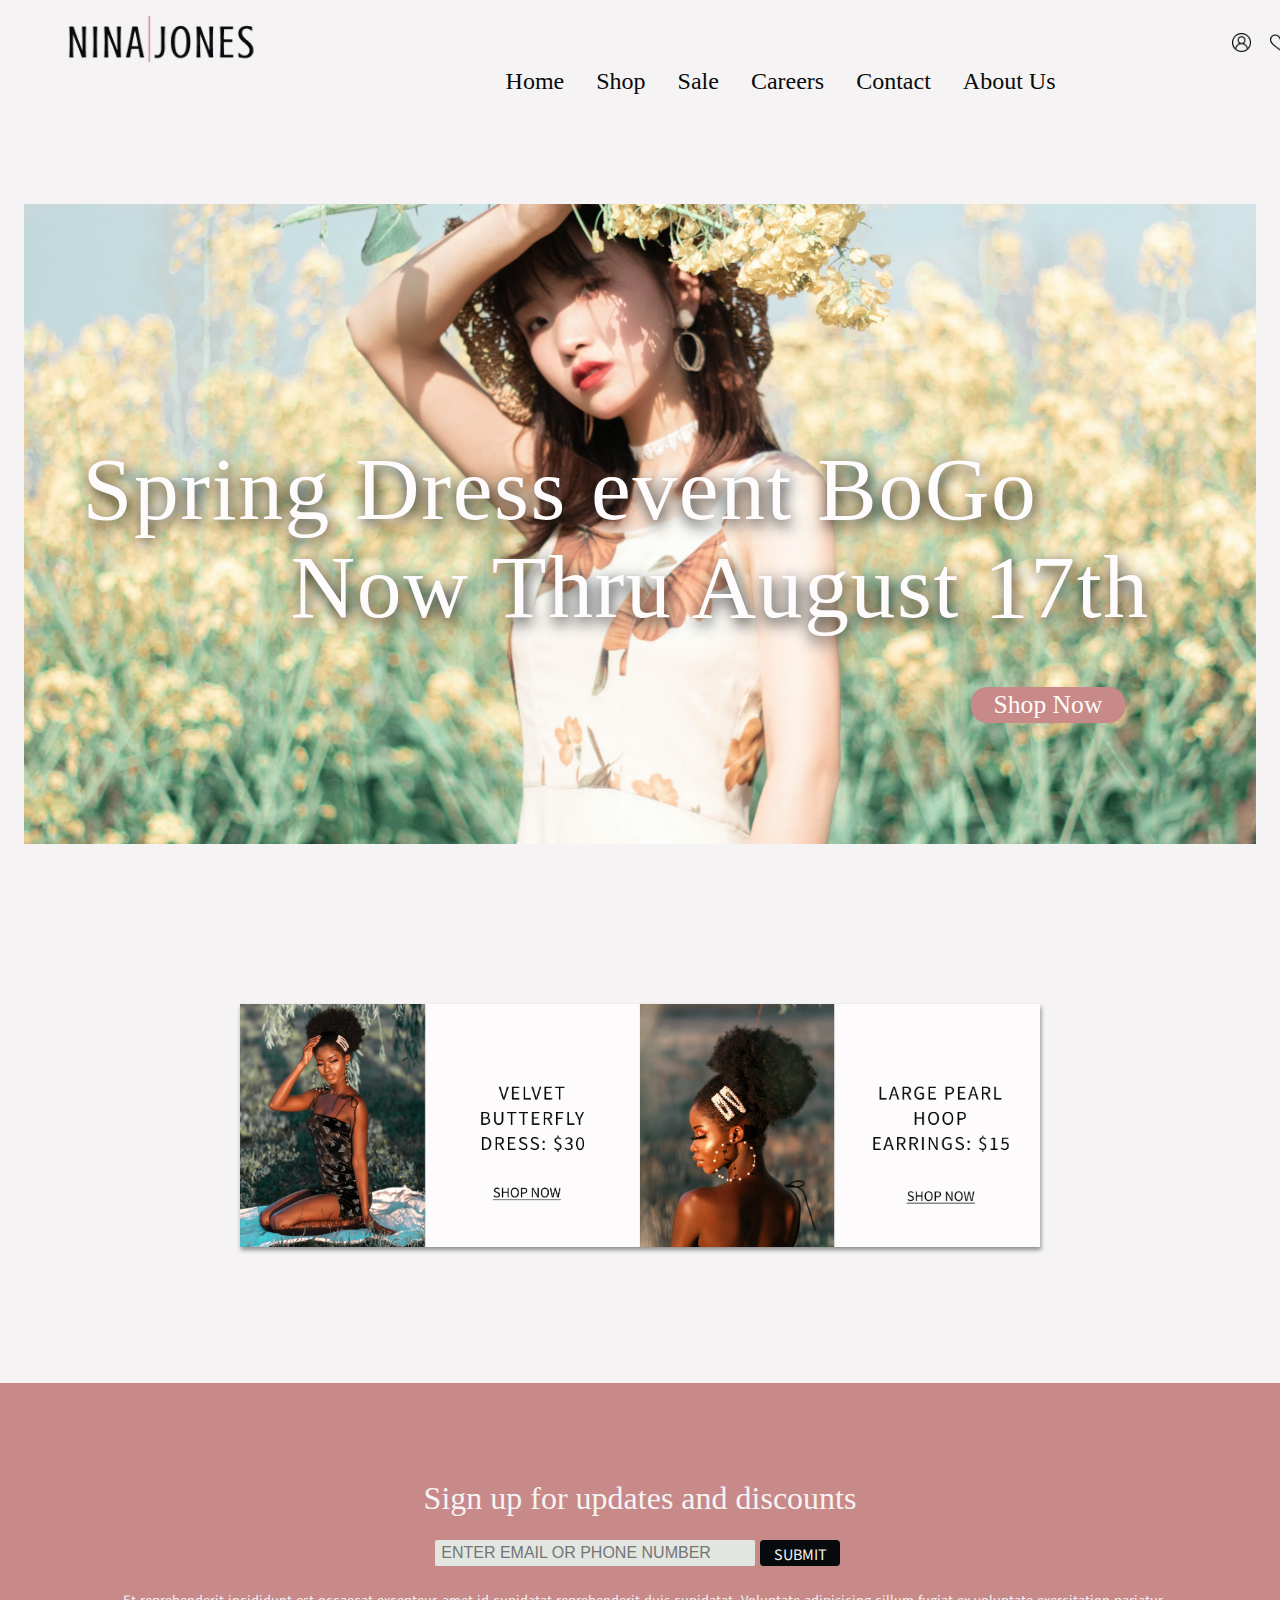
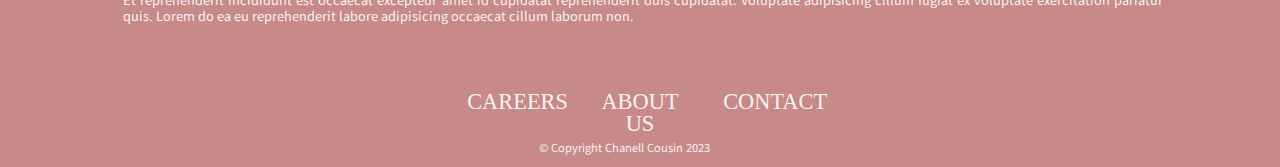
==== commit fd2f929a: "sync" ====
--- a/index.html
+++ b/index.html
@@ -120,7 +120,7 @@
             <img class="season_sale1" src="imgs/Blush.png" alt="">
 
 
-            <img class="season_sale2" src="imgs/Butterfly AD.png" alt="">
+            <img class="season_sale2" src="imgs/Butterfly AD2.png" alt="">
 
             <img class="season_sale3" src="imgs/summer sale ad.png" alt="">
 
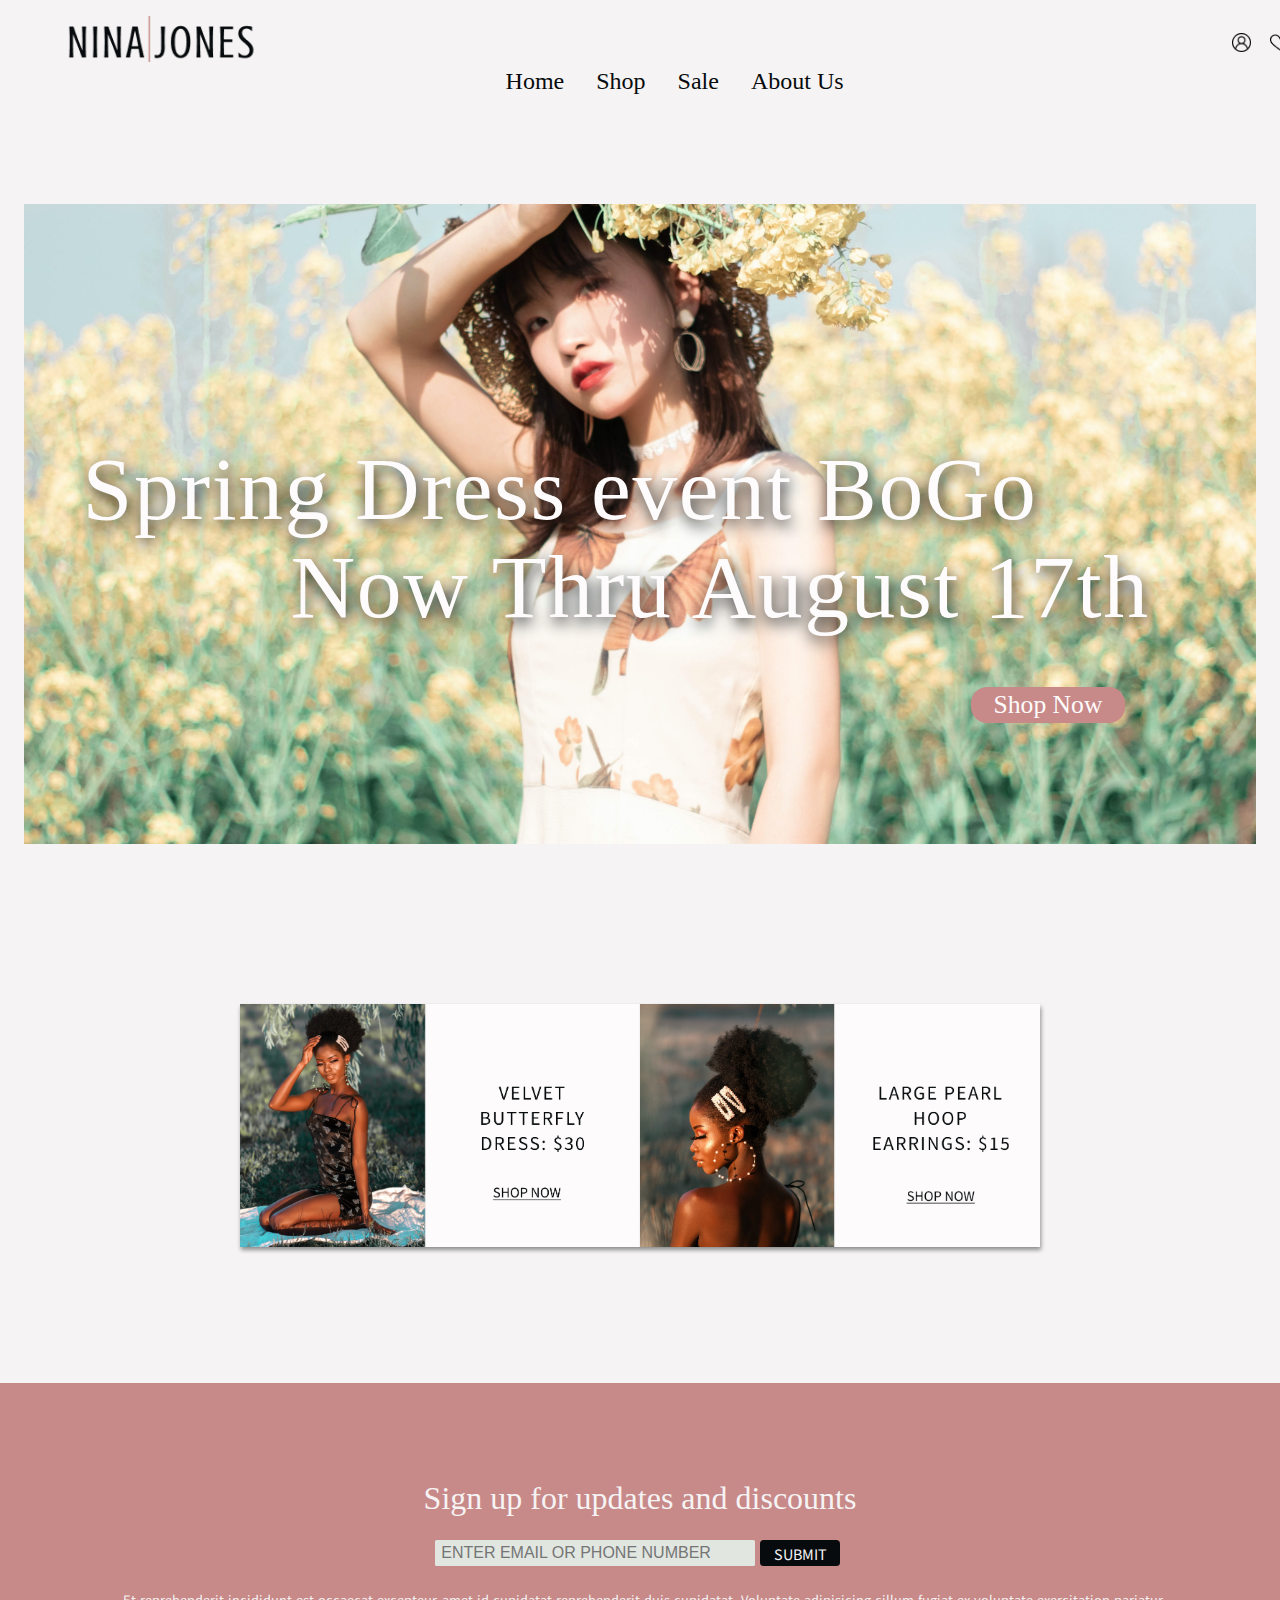
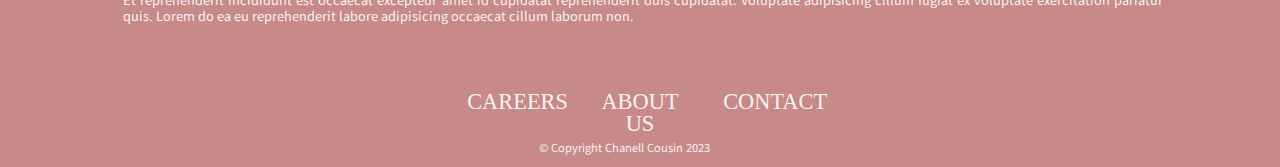
==== commit d052a941: "Changed the size of the season sale images." ====
--- a/index.html
+++ b/index.html
@@ -25,9 +25,9 @@
                     <ul>
                         <li><a href="index.html">Home</a></li>
                         <li><a href="shop.html">Shop</a></li>
-                        <li><a href="sale.html">Sale</a></li>
-                        <li><a href="underconsturct.html">Careers</a></li>
-                        <li><a href="contact.html">Contact</a></li>
+                       <li><a href="sale.html">Sale</a></li>
+                        <!-- <li><a href="underconsturct.html">Careers</a></li>-->
+                        <!--<li><a href="contact.html">Contact</a></li>-->
                         <li><a href="about.html">About Us</a></li> 
                     </ul>
                 </nav>
--- a/jones.css
+++ b/jones.css
@@ -639,8 +639,8 @@
     visibility: hidden;
 	background-color:#f5f3f3c0;
 	z-index: 6;
-	height: 20rem;
-	width:10rem;
+	height: 15rem;
+	width:8rem;
    
 	
 }
@@ -800,20 +800,21 @@
     flex-direction: column;
     align-items: center;
     justify-content: center ;
+    gap: 2rem;
 }
 
 .season_sale1{
-    width:35rem;
+    width:30rem;
     filter: drop-shadow(1px 3px 2px #070b0d6f);
 }
 
 .season_sale2{
-    width:35rem;
+    width:28rem;
     filter: drop-shadow(1px 3px 2px #070b0d6f);
 }
 
 .season_sale3{
-    width:28rem;
+    width:24rem;
     filter: drop-shadow(1px 3px 2px #070b0d6f);
 }
 
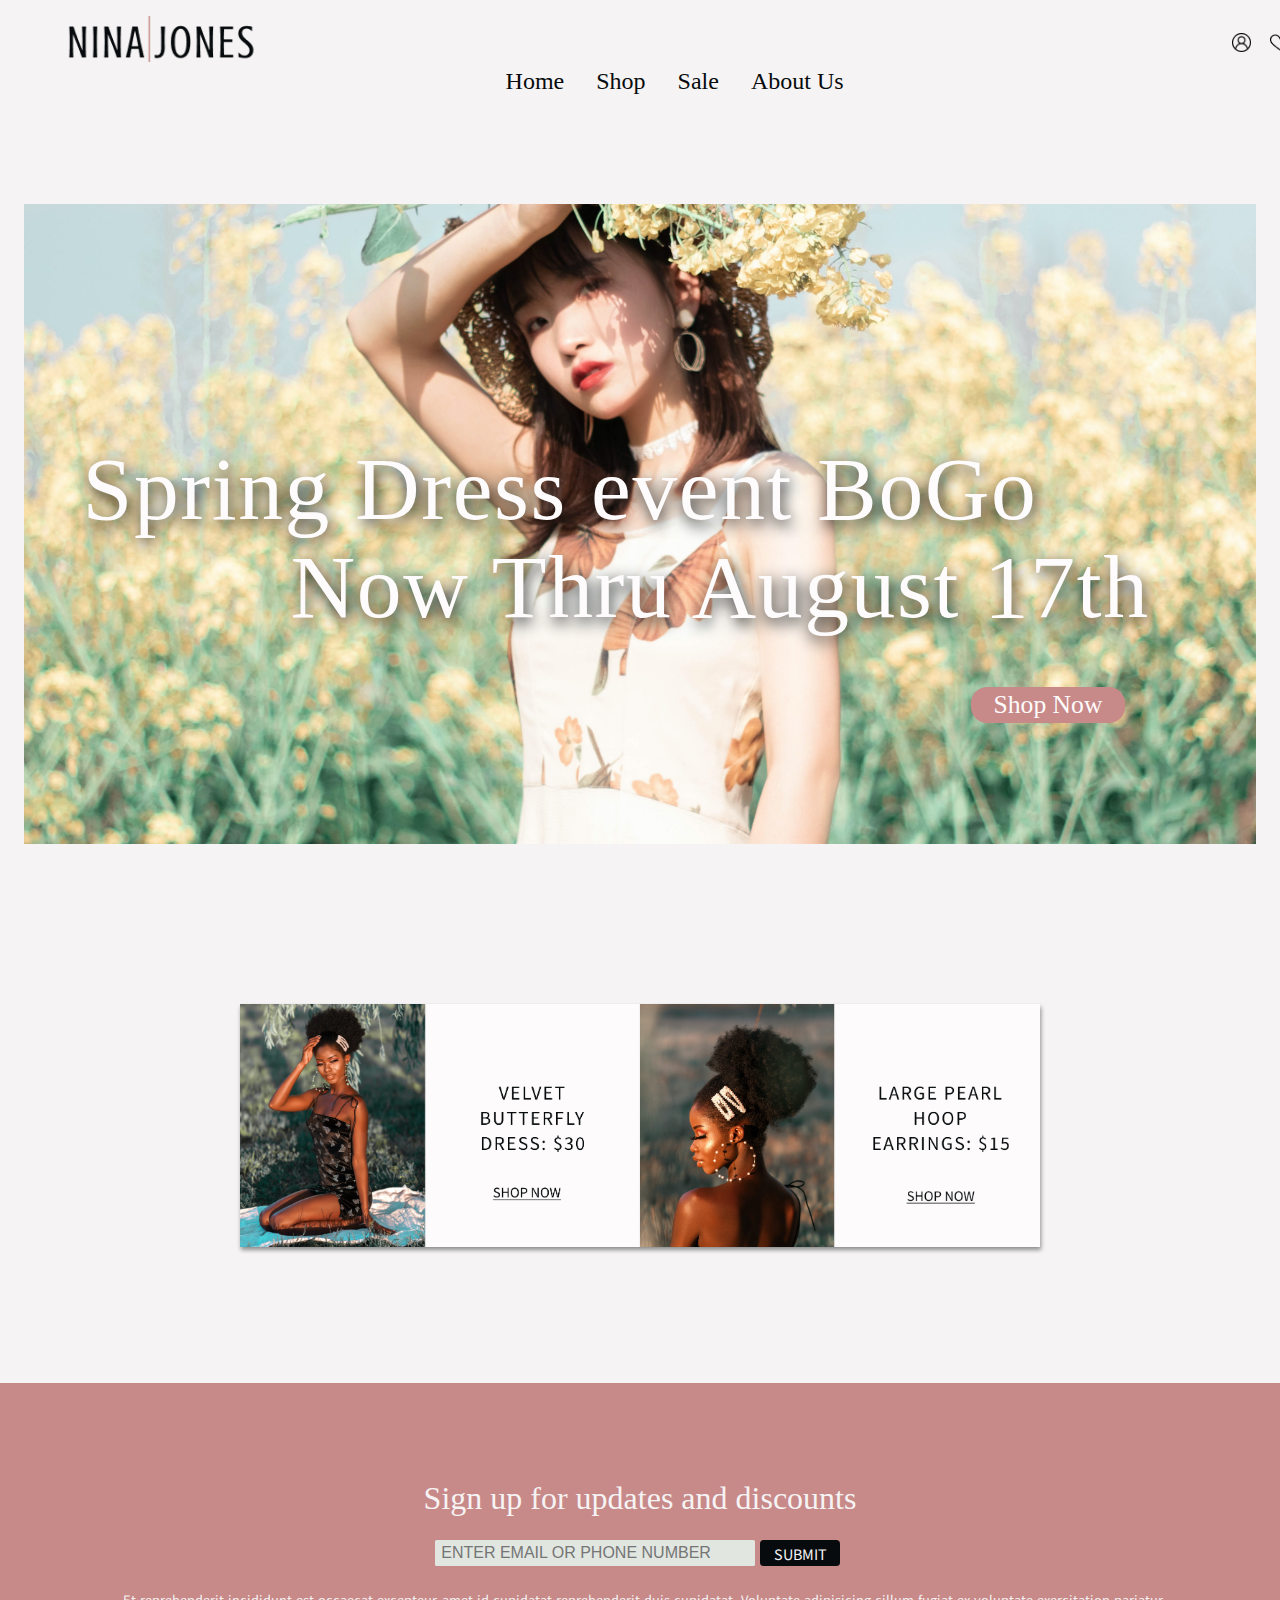
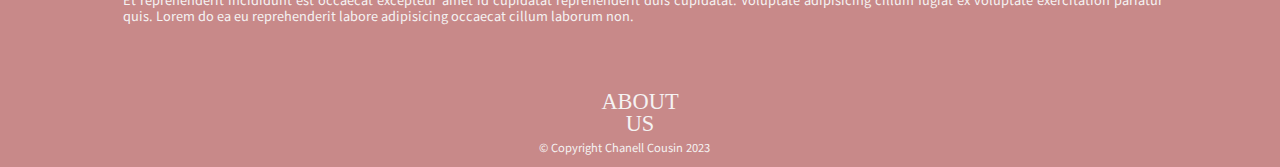
==== commit 451a1fa6: "deleted careers and contact footer links." ====
--- a/index.html
+++ b/index.html
@@ -127,41 +127,6 @@
            
          
 
-
-            <!--<aside class="season1">
-                <a class="season_img_link" href="underconsturct.html">
-                    <img class="img_season" src="imgs/spring.jpg" alt="">
-                    <p class="season_txt">Spring</p>
-                </a>
-                
-            </aside>
-            
-
-            <aside class="season1">
-                <a class="season_img_link" href="underconsturct.html"> 
-                    <img class="img_season season_img2" src="imgs/summer 1.png" alt="">
-                    <p class="season_txt">Summer</p>
-                </a>
-               
-            </aside>
-
-            <aside class="season1">
-                <a href="underconsturct.html" class="season_img_link">   
-                    <img class="img_season season_img3" src="imgs/fall1.jpg" alt="">
-                    <p class="season_txt">Fall</p>
-                </a>
-             
-            </aside>
-
-            <aside class="season1">
-                <a href="underconsturct.html" class="season_img_link">
-                    <img class="img_season season_img4" src="imgs/winter2.png" alt="">
-                    <p class="season_txt">Winter</p>
-                </a>
-                
-            </aside>
-
-            -->
             
         </section>
 
@@ -204,9 +169,9 @@
        
 
         <aside class="second_menu_flex">
-            <a href="underconstuct.html"><p>careers</p></a>
+            
             <a href="about.html"><p>about us</p></a>
-            <a href="contact.html"><p>contact</p></a>
+            
         </aside>
 
 
--- a/jones.css
+++ b/jones.css
@@ -804,12 +804,12 @@
 }
 
 .season_sale1{
-    width:30rem;
+    width:25rem;
     filter: drop-shadow(1px 3px 2px #070b0d6f);
 }
 
 .season_sale2{
-    width:28rem;
+    width:24rem;
     filter: drop-shadow(1px 3px 2px #070b0d6f);
 }
 
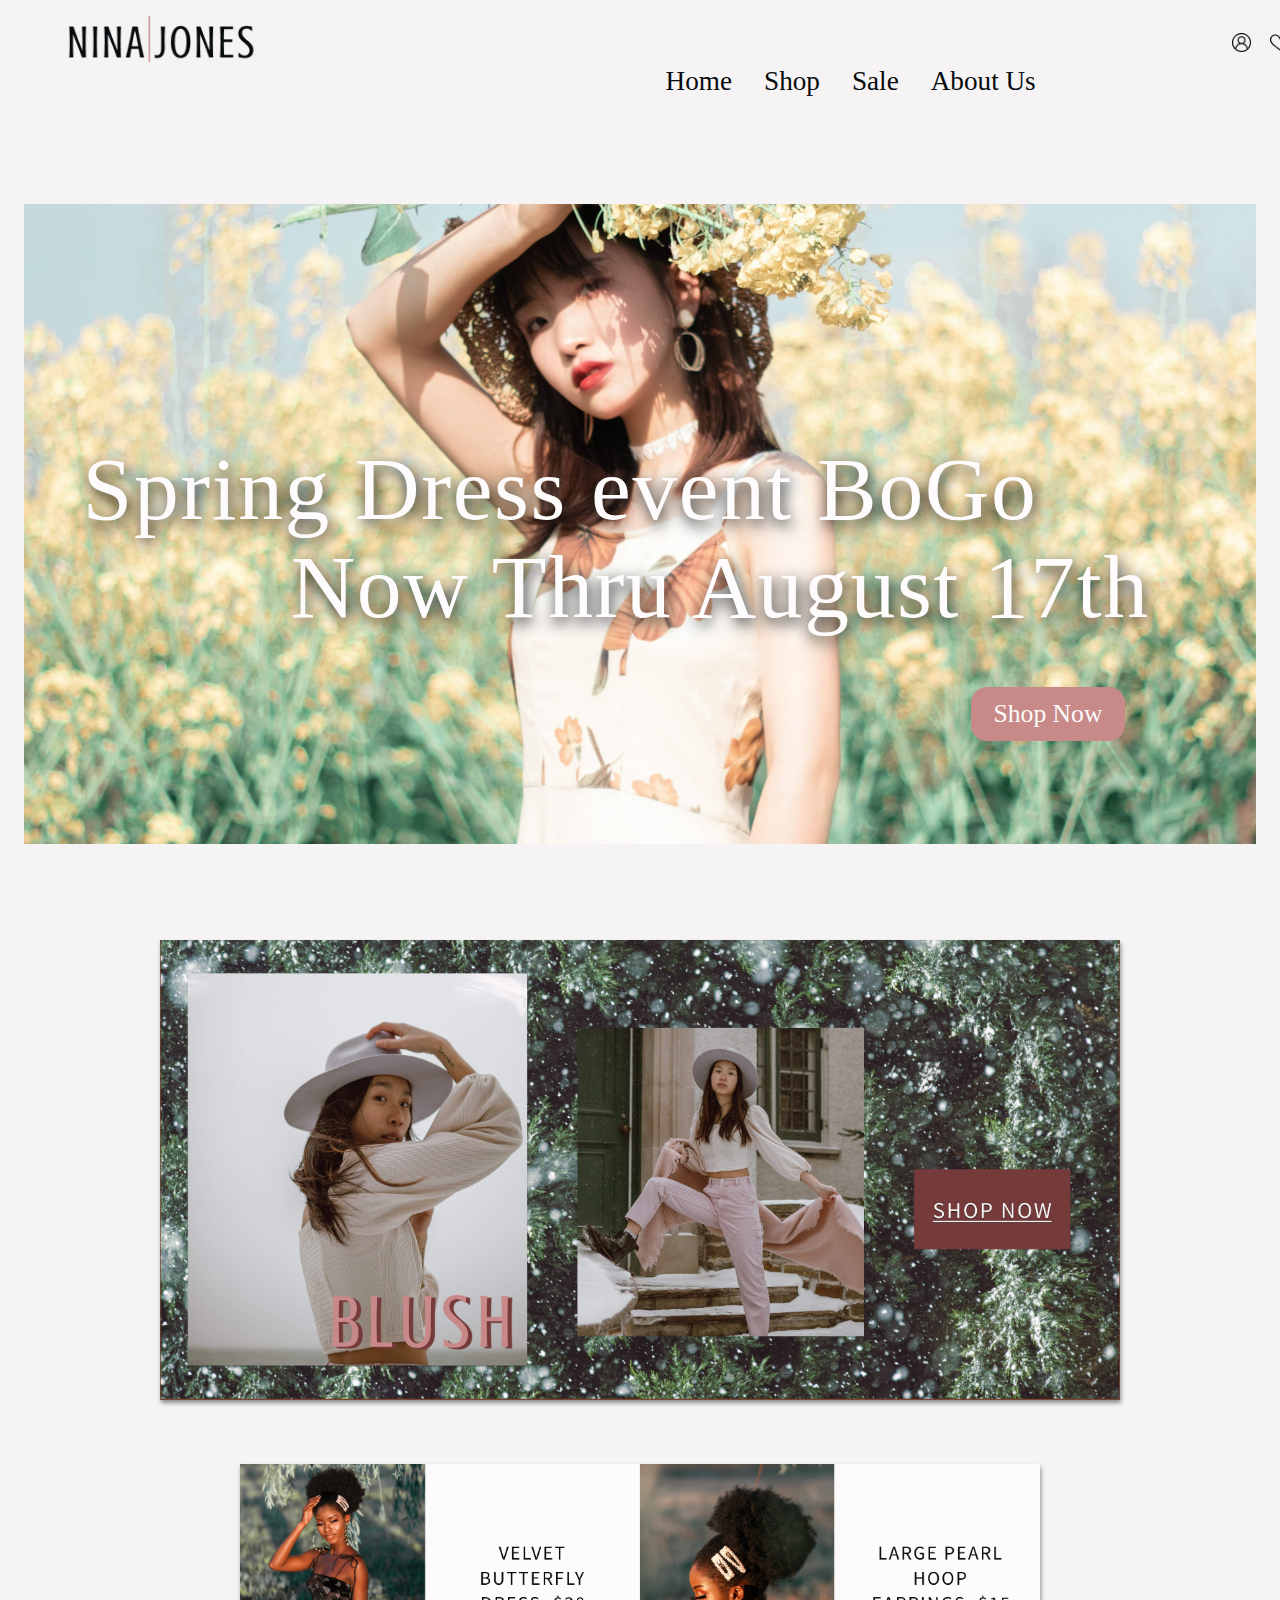
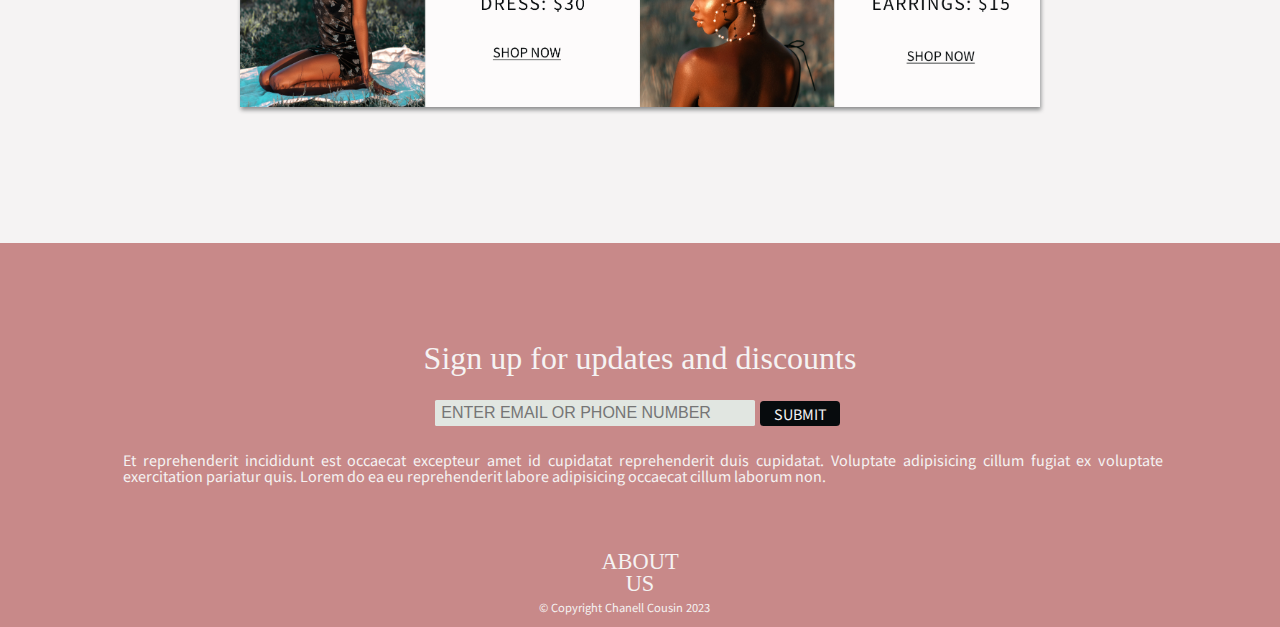
==== commit 05dceedf: "sync images" ====
--- a/index.html
+++ b/index.html
@@ -117,7 +117,7 @@
 
         <section class="season_img_flex">
 
-            <img class="season_sale1" src="imgs/Blush.png" alt="">
+            <img class="season_sale1" src="imgs/Blushop.jpg" alt="">
 
 
             <img class="season_sale2" src="imgs/Butterfly AD2.png" alt="">
--- a/jones.css
+++ b/jones.css
@@ -1010,7 +1010,7 @@
      visibility: hidden;
      background-color:#f5f3f3c0;
      z-index: 6;
-     height: 20rem;
+     height: 15rem;
      width:10rem;
     
      
@@ -1307,6 +1307,7 @@
     position: relative;
     left:40rem;
     bottom: 5rem;
+    
 
     
 }
@@ -1419,7 +1420,7 @@
     visibility: visible;
     text-decoration: none;
     color:#c88989;
-    font-size: 1.5rem;
+    font-size: 1.7rem;
     font-family: crushed, Times New Roman, Times, serif;
     padding:.8rem;
     line-height: 2.5rem;
@@ -1438,7 +1439,9 @@
     color:#c88989;
     position: relative;
     top:.5rem;
-    left:30rem;
+    left:40rem;
+   
+    
   
 }
 
@@ -1491,7 +1494,7 @@
 
 .home_banner{
    
-    background-image: url(imgs/homepageimg.jpg);
+    background-image: url(imgs/homepageimg\ optimized.jpg);
     background-size: cover;
     background-position: center;
     background-repeat:no-repeat;
@@ -1532,7 +1535,7 @@
     cursor: pointer;
     border:none;
     width: 12vw;
-    height:4vh;
+    height:6vh;
     border-radius: 1rem;
     background: #c88989;
     color:#fdfbfb;
@@ -1701,7 +1704,7 @@
 
 .lorem{
     font-family: noto sans kr;
-    font-size: .8rem;
+    font-size: .9rem;
     color:#f5f3f3;
     line-height: 1rem;
     width:100%;
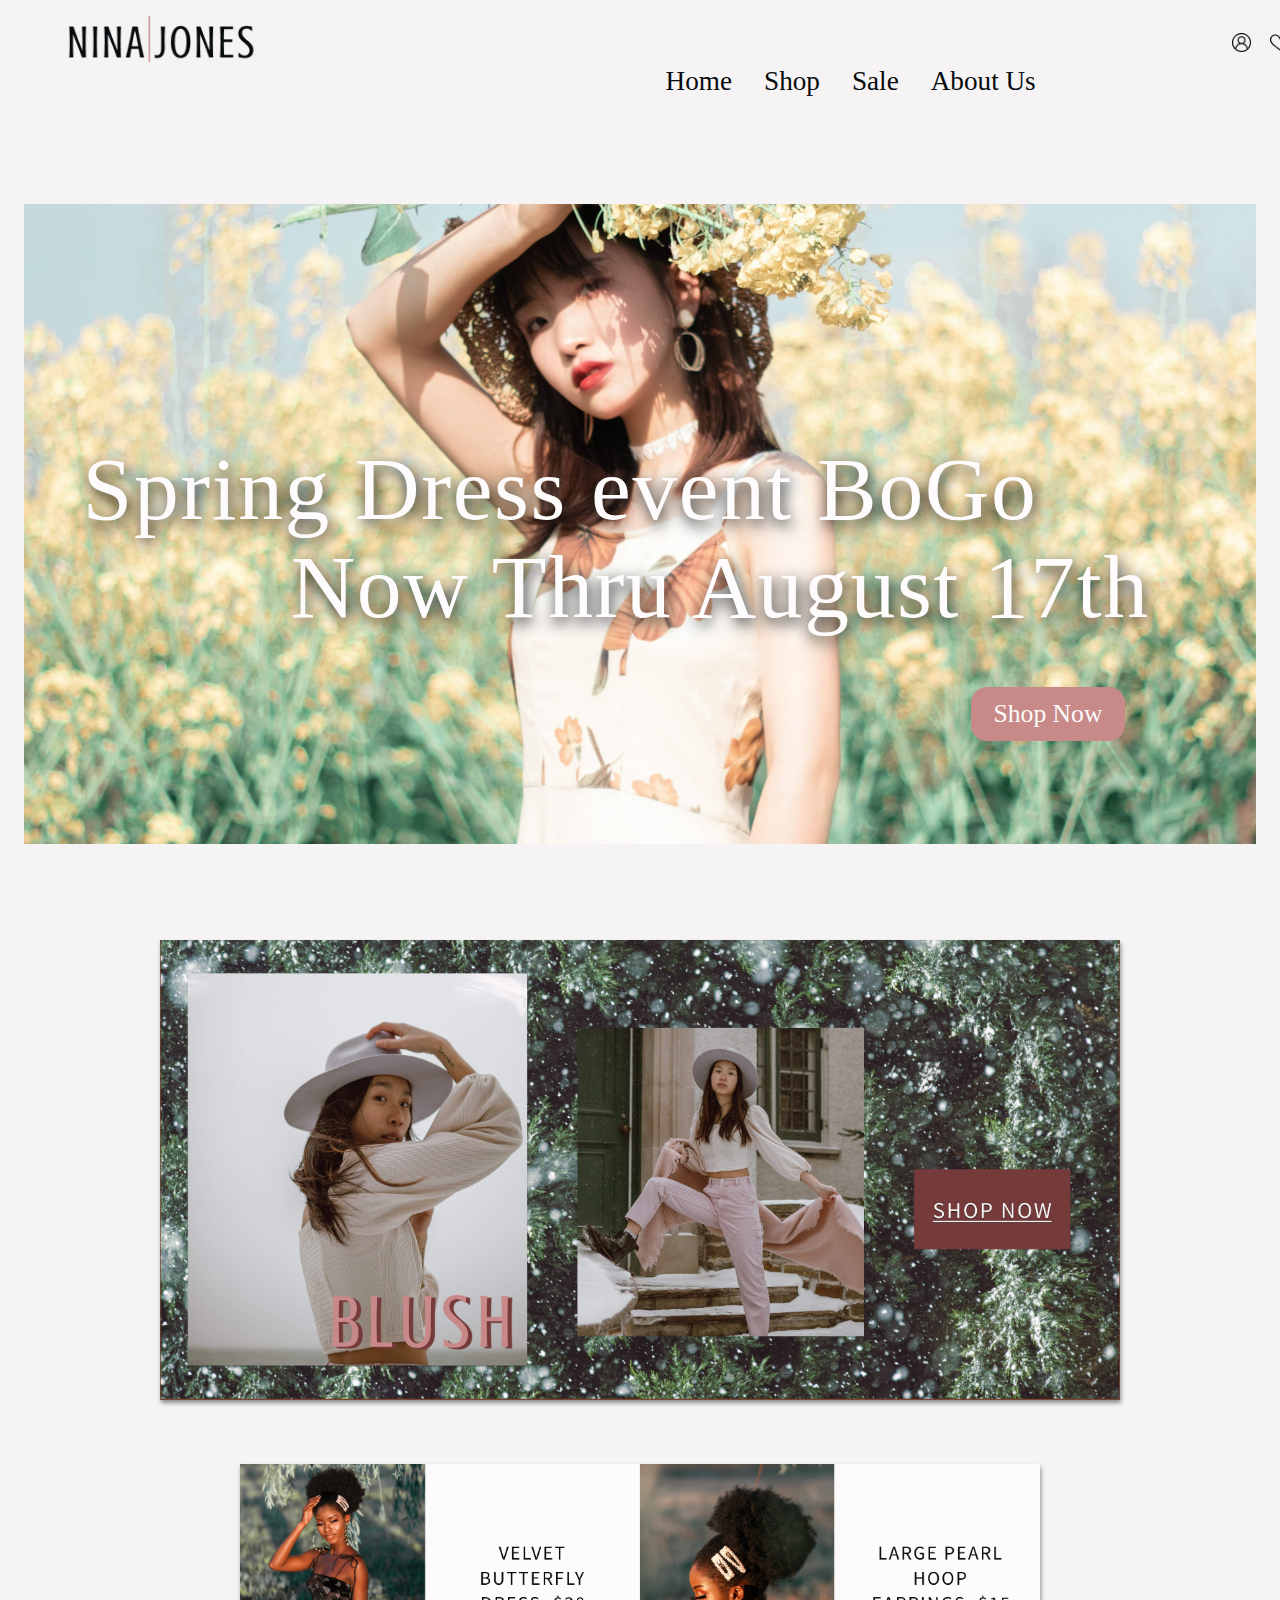
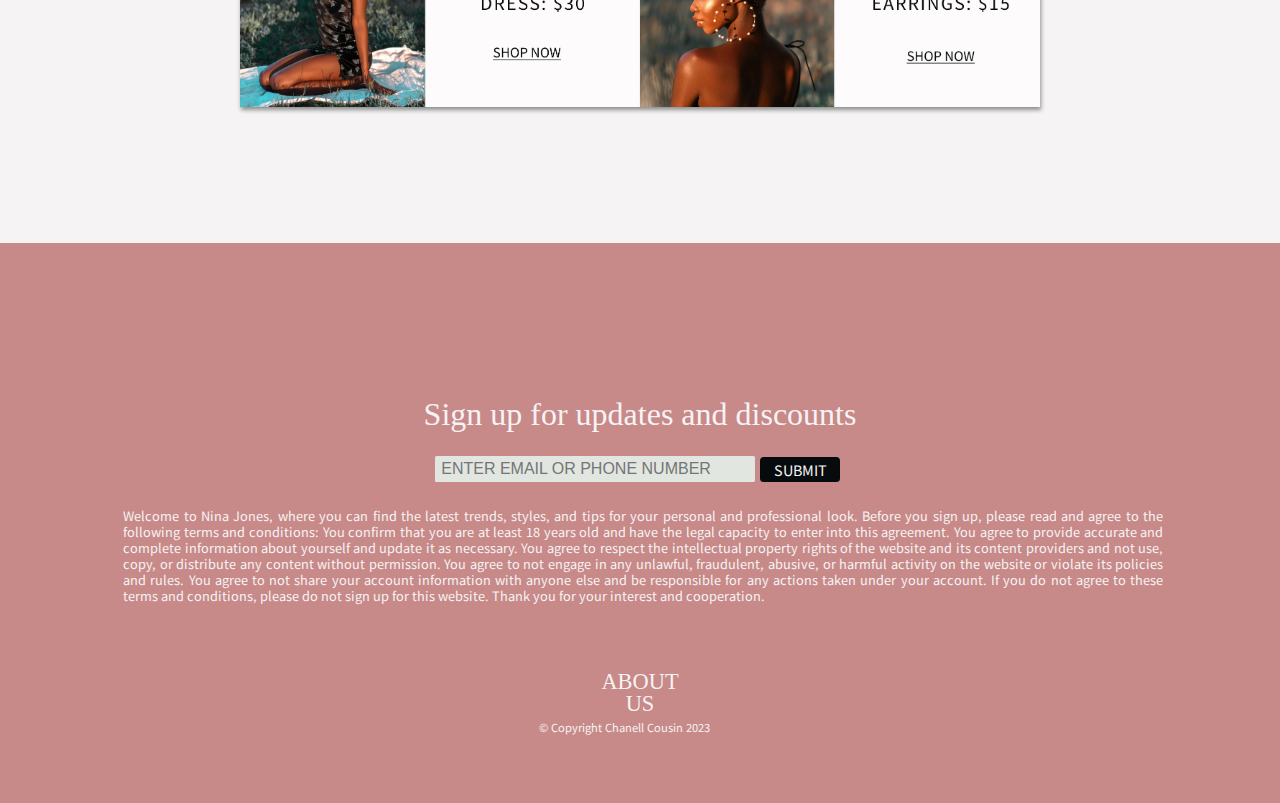
==== commit b5b22b59: "sync" ====
--- a/index.html
+++ b/index.html
@@ -88,7 +88,7 @@
                 
 
                 <article class="header_bttn">
-                    <a href="#"><button class="home_banner_bttn">Shop Now</button></a>
+                    <a href="sale.html"><button class="home_banner_bttn">Shop Now</button></a>
                    </article>
 
            </div>
@@ -163,7 +163,14 @@
             <input type="submit" value="submit">
             
     
-            <p class="lorem">Et reprehenderit incididunt est occaecat excepteur amet id cupidatat reprehenderit duis cupidatat. Voluptate adipisicing cillum fugiat ex voluptate exercitation pariatur quis. Lorem do ea eu reprehenderit labore adipisicing occaecat cillum laborum non.</p>
+            <p class="lorem">Welcome to Nina Jones, where you can find the latest trends, styles, and tips for your personal and professional look. Before you sign up, please read and agree to the following terms and conditions:
+
+                You confirm that you are at least 18 years old and have the legal capacity to enter into this agreement.
+                You agree to provide accurate and complete information about yourself and update it as necessary.
+                You agree to respect the intellectual property rights of the website and its content providers and not use, copy, or distribute any content without permission.
+                You agree to not engage in any unlawful, fraudulent, abusive, or harmful activity on the website or violate its policies and rules.
+                You agree to not share your account information with anyone else and be responsible for any actions taken under your account.
+                If you do not agree to these terms and conditions, please do not sign up for this website. Thank you for your interest and cooperation.</p>
 
         </aside>
        
--- a/jones.css
+++ b/jones.css
@@ -73,7 +73,7 @@
     bottom: 0;
     left: 0;
     right: 0;
-    height: 20rem;
+    height: 37rem;
     background-color: #c88989;
     clear: both;
     bottom: 0;
@@ -664,7 +664,7 @@
     float: left;
     position: relative;
     top:.9rem;
-    left: -2rem;
+    left: -4rem;
     width: 8rem;
     
 }
@@ -678,6 +678,7 @@
     align-items: center;
     justify-content: center;
     position: relative;
+    left: 1rem;
     
     
 }
@@ -938,12 +939,6 @@
     left:.2rem;
     padding:1rem;
     padding-right: 2rem;
-   
-    
-    
-    
-  
-   
     
 }
 
@@ -1612,7 +1607,7 @@
     left: 0;
     right: 0;
     height: auto;
-    height: 24rem;
+    height: 35rem;
     background-color: #c88989;
     clear: both;
     bottom: 0;
@@ -1704,7 +1699,7 @@
 
 .lorem{
     font-family: noto sans kr;
-    font-size: .9rem;
+    font-size: .8rem;
     color:#f5f3f3;
     line-height: 1rem;
     width:100%;
